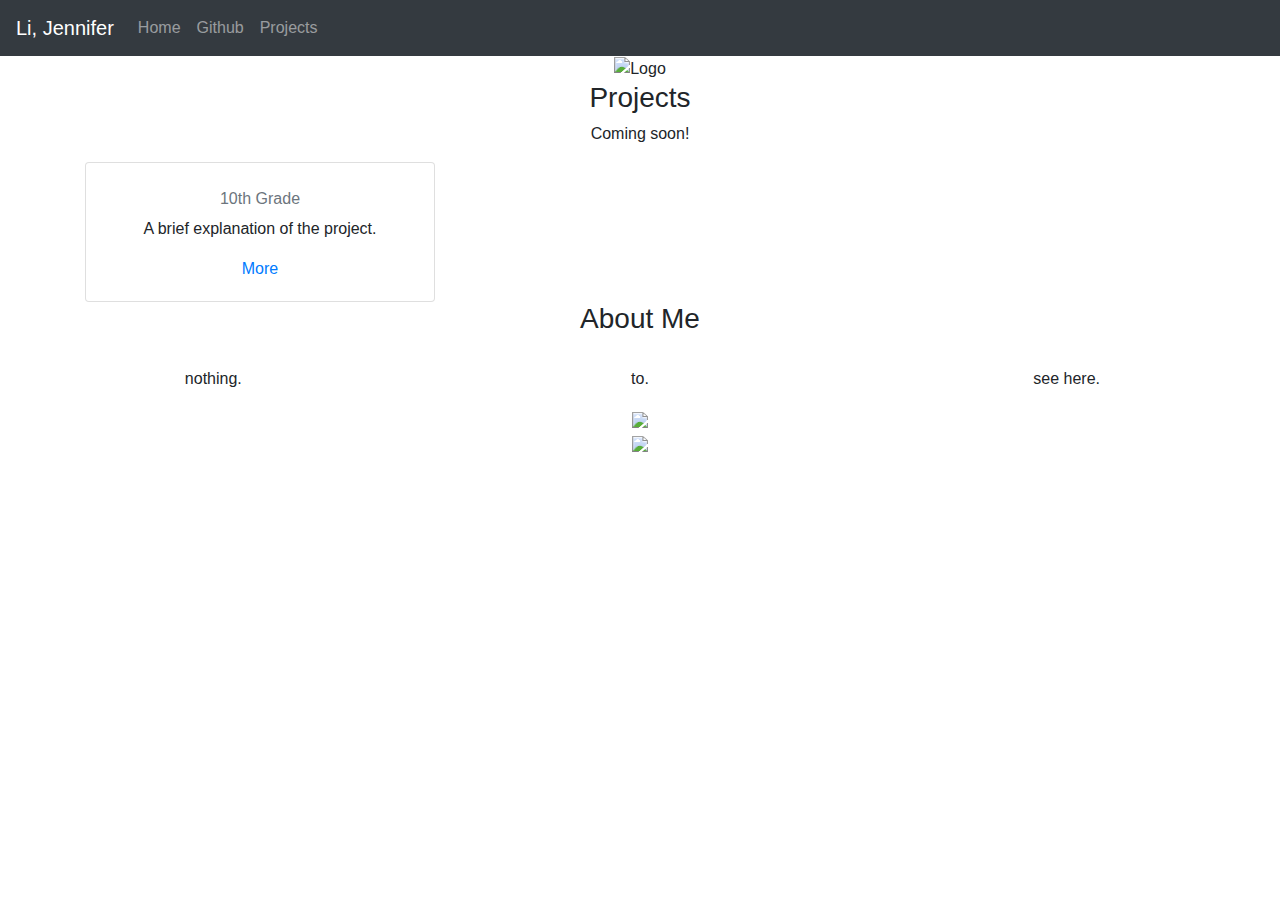
==== index.html @ 5f92c7a1 "Update index.html" ====
<!DOCTYPE html>
<html lang="en">

<head>
    <title class="owner-name">#</title>
    <meta charset="utf-8">
    <meta name="viewport" content="width=device-width, initial-scale=1">
    <link rel="stylesheet" href="https://stackpath.bootstrapcdn.com/bootstrap/4.3.1/css/bootstrap.min.css">
    <link href="https://fonts.googleapis.com/css?family=Montserrat" rel="stylesheet">
    <link rel="stylesheet" href="style.css" type="text/css">
    <script src="https://code.jquery.com/jquery-3.3.1.slim.min.js"></script>
    <script src="https://cdnjs.cloudflare.com/ajax/libs/popper.js/1.14.7/umd/popper.min.js"></script>
    <script src="https://stackpath.bootstrapcdn.com/bootstrap/4.3.1/js/bootstrap.min.js"></script>

</head>

<body>

    <!-- Navbar -->

    <nav class="navbar navbar-expand-lg navbar-dark bg-dark">
        <a class="navbar-brand owner-name" href="#"></a>
        <button class="navbar-toggler" type="button" data-toggle="collapse" data-target="#navbarSupportedContent" aria-controls="navbarSupportedContent" aria-expanded="false" aria-label="Toggle navigation">
            <span class="navbar-toggler-icon"></span>
        </button>

        <div class="collapse navbar-collapse" id="navbarSupportedContent">
            <ul class="navbar-nav mr-auto">
                <li class="nav-item">
                    <a class="nav-link" href="index.html">Home</a>
                </li>
                <li class="nav-item">
                    <a class="nav-link" href="#" id="github" target="_blank">Github</a>
                </li>
                <li class="nav-item">
                    <a class="nav-link" href="#projects">Projects</a>
                </li>
            </ul>
        </div>
    </nav>

    <!-- First Container -->
    <div class="container-fluid bg-1 text-center">
        <!--<h1 class="margin">Name</h1>-->
        <img src="img/jenniferli-logo.png" class="img-fluid" alt="Logo" id="logo">
    </div>

    <!-- Second Container -->
    <div class="container-fluid bg-2 text-center" id="projects">
        <h3 class="margin">Projects</h3>
        <p>Coming soon!</p>
        <div class="container">
            <div class="row">
                  
                <div class="col-sm-4">
                    <div class="card">
                        <div class="card-body">
                            <h5 class="card-title"></h5>
                            <h6 class="card-subtitle mb-2 text-muted">10th Grade</h6>
                            <p class="card-text">A brief explanation of the project.</p>
                            <a href="#" class="card-link">More</a>
                        </div>
                    </div>
                </div>
                

                <!--
                <div class="col-sm-4">
                    <div class="card">
                        <div class="card-body">
                            <h5 class="card-title">Project Name</h5>
                            <h6 class="card-subtitle mb-2 text-muted">10th Grade</h6>
                            <p class="card-text">A brief explanation of the project.</p>
                            <a href="#" class="card-link">More</a>
                        </div>
                    </div>
                </div>
                -->

            </div>
        </div>
        </a>
    </div>

    <!-- Third Container (Grid) -->
    <div class="container-fluid bg-3 text-center">
        <h3 class="margin">About Me</h3><br>
        <div class="row">
            <div class="col-sm-4">
                <p>nothing.</p>
            </div>
            <div class="col-sm-4">
                <p>to.</p>
            </div>
            <div class="col-sm-4">
                <p>see here.</p>
            </div>
        </div>
    </div>

    <!-- Footer -->
    <footer class="container-fluid bg-4 text-center">
        <a href="#" target="_blank" id="fork"><img src="img/fork.png"></a><br>
        <a href="https://hstatsep.github.io" target="_blank"><img src="https://hstatsep.github.io/img/hstatsep-logo-small.png" id="sep"></a>
    </footer>


    <script src="script.js"></script>
</body>

</html>
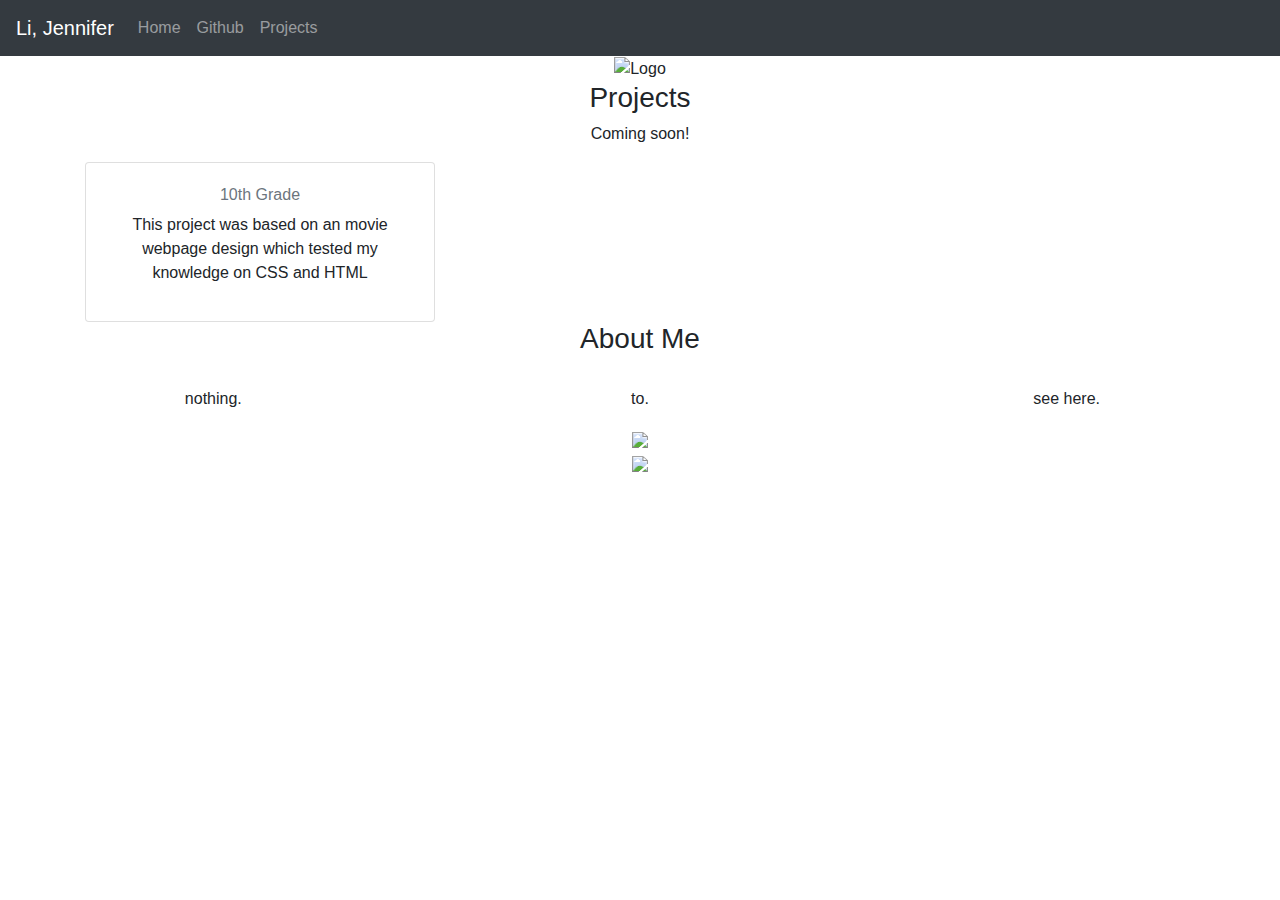
==== commit 8c330450: "Update index.html" ====
--- a/index.html
+++ b/index.html
@@ -55,10 +55,10 @@
                 <div class="col-sm-4">
                     <div class="card">
                         <div class="card-body">
-                            <h5 class="card-title"></h5>
+                            <h5 class="profolioentry1"></h5>
                             <h6 class="card-subtitle mb-2 text-muted">10th Grade</h6>
-                            <p class="card-text">A brief explanation of the project.</p>
-                            <a href="#" class="card-link">More</a>
+                            <p class="card-text">This project was based on an movie webpage design which tested my knowledge on CSS and HTML</p>
+                            <a href="projects/profolioentry1.html" class="card-link"></a>
                         </div>
                     </div>
                 </div>
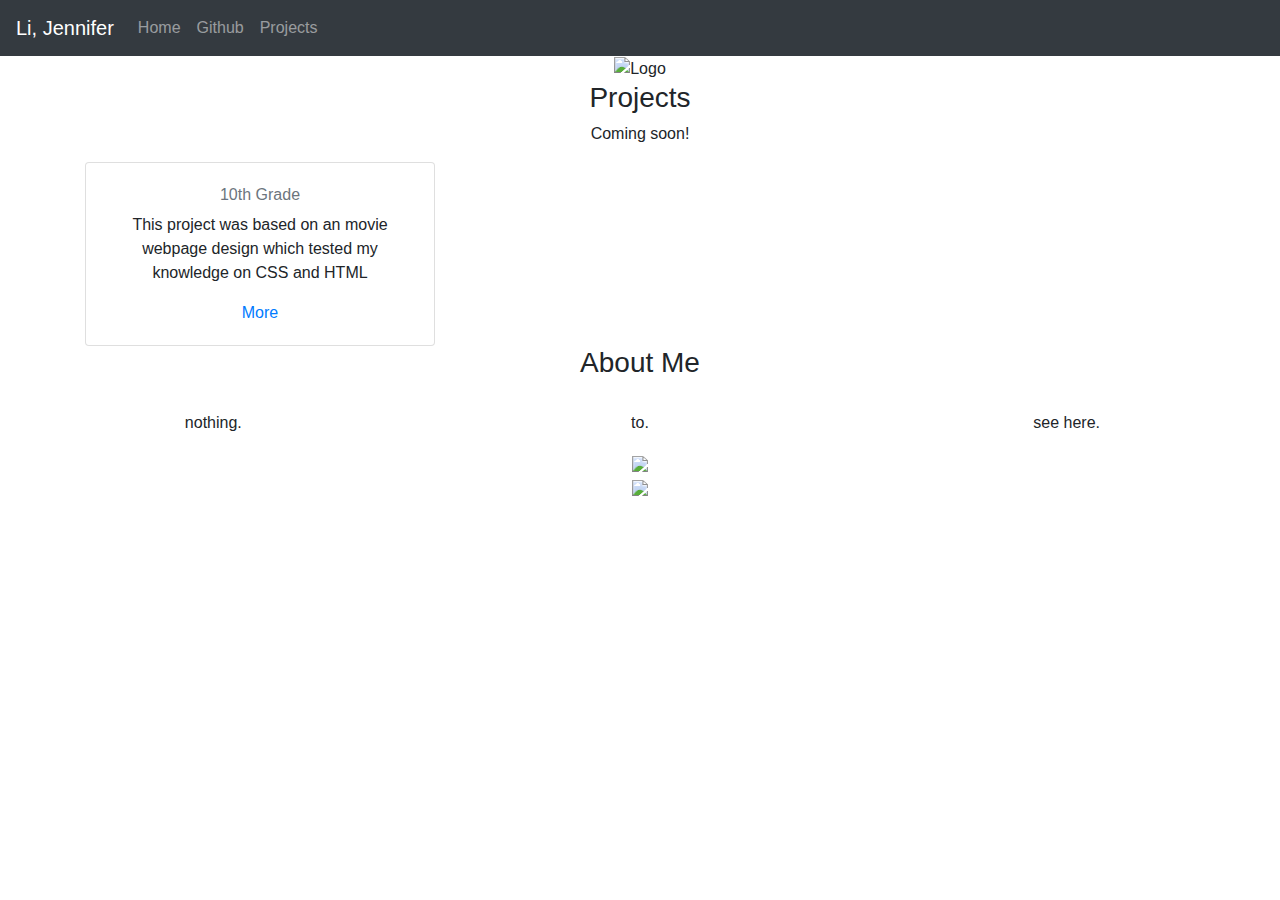
==== commit 44c626f6: "Update index.html" ====
--- a/index.html
+++ b/index.html
@@ -58,7 +58,7 @@
                             <h5 class="profolioentry1"></h5>
                             <h6 class="card-subtitle mb-2 text-muted">10th Grade</h6>
                             <p class="card-text">This project was based on an movie webpage design which tested my knowledge on CSS and HTML</p>
-                            <a href="projects/profolioentry1.html" class="card-link"></a>
+                            <a href="projects/Movieweb.html" class="card-link">More</a>
                         </div>
                     </div>
                 </div>
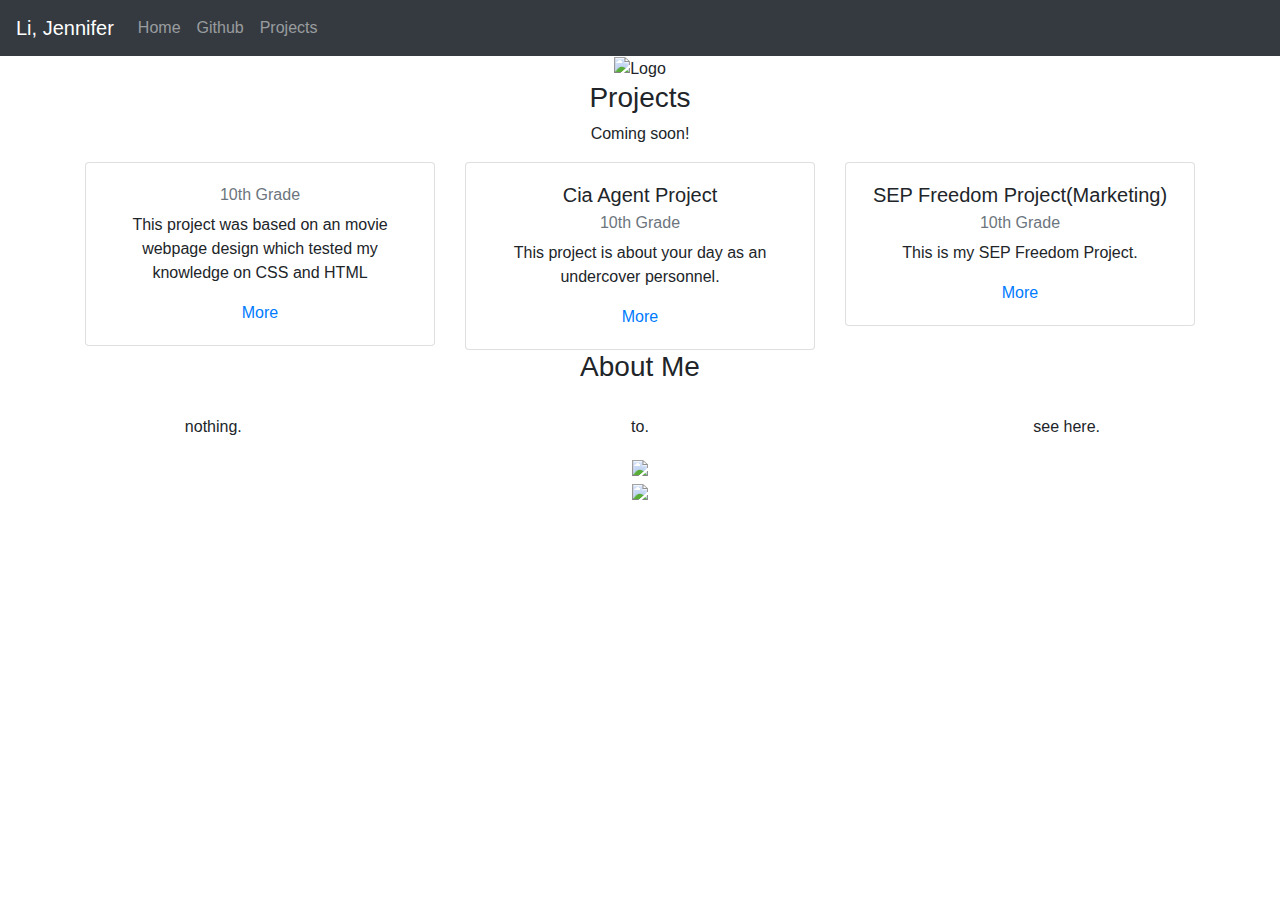
==== commit cd0a737c: "add a=link to more" ====
--- a/index.html
+++ b/index.html
@@ -58,13 +58,36 @@
                             <h5 class="profolioentry1"></h5>
                             <h6 class="card-subtitle mb-2 text-muted">10th Grade</h6>
                             <p class="card-text">This project was based on an movie webpage design which tested my knowledge on CSS and HTML</p>
-                            <a href="projects/Movieweb.html" class="card-link">More</a>
+                            <a href="projects/movieweb.html" class="card-link">More</a>
                         </div>
                     </div>
                 </div>
                 
 
-                <!--
+                
+                <div class="col-sm-4">
+                    <div class="card">
+                        <div class="card-body">
+                            <h5 class="card-title">Cia Agent Project</h5>
+                            <h6 class="card-subtitle mb-2 text-muted">10th Grade</h6>
+                            <p class="card-text">This project is about your day as an undercover personnel.</p>
+                            <a href="projects/cyoa.html" class="card-link">More</a>
+                        </div>
+                    </div>
+                </div>
+               
+                <div class="col-sm-4">
+                    <div class="card">
+                        <div class="card-body">
+                            <h5 class="card-title">SEP Freedom Project(Marketing)</h5>
+                            <h6 class="card-subtitle mb-2 text-muted">10th Grade</h6>
+                            <p class="card-text">This is my SEP Freedom Project.</p>
+                            <a href="projects/sep10-fp.html" class="card-link">More</a>
+                        </div>
+                    </div>
+                </div>
+                
+                 <!--
                 <div class="col-sm-4">
                     <div class="card">
                         <div class="card-body">
@@ -76,6 +99,7 @@
                     </div>
                 </div>
                 -->
+                
 
             </div>
         </div>
